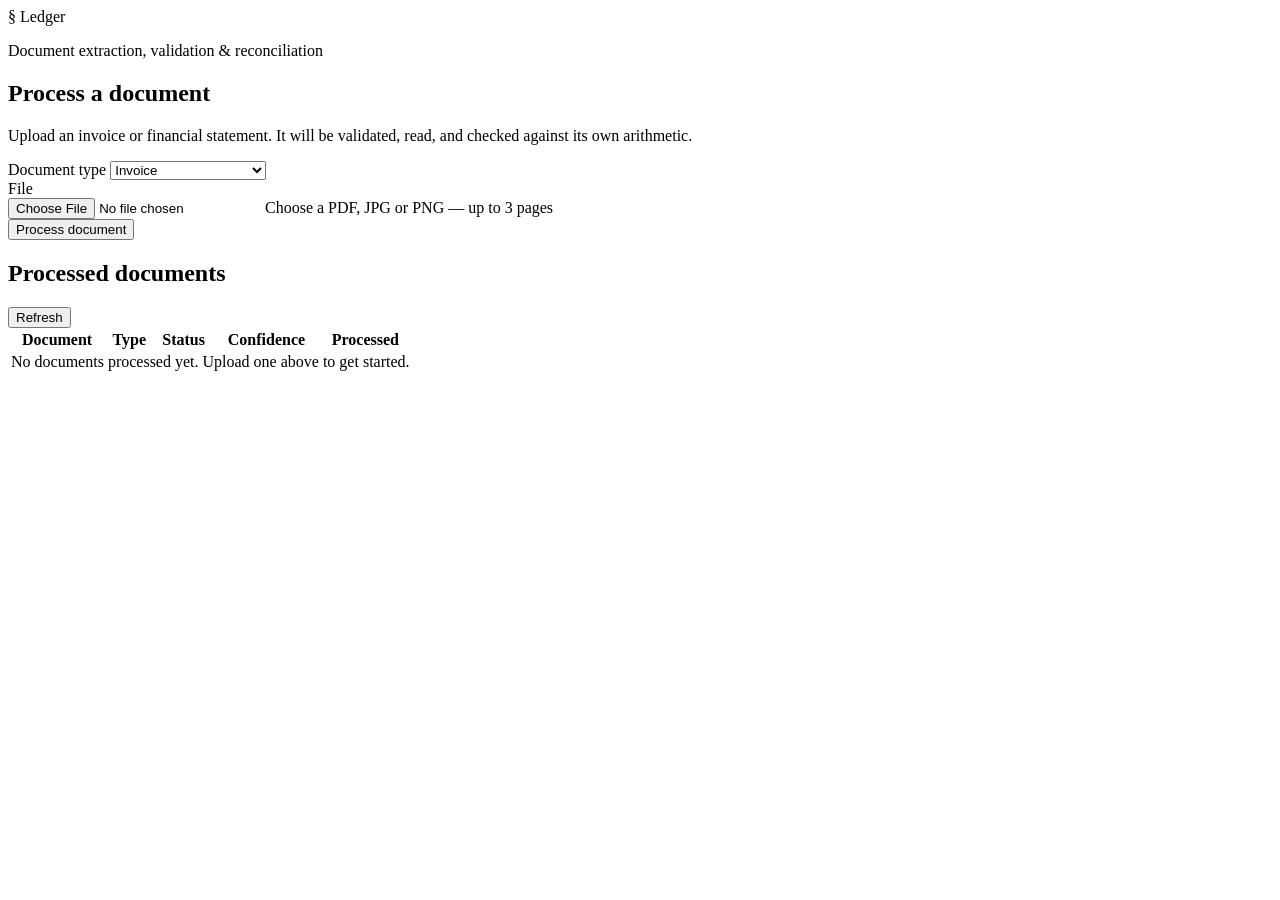
==== frontend/templates/index.html @ caafe44a "Initial commit: Document Intelligence Platform - FastAPI backend with document validation, OCR, AI e" ====
<!DOCTYPE html>
<html lang="en">
<head>
<meta charset="UTF-8" />
<meta name="viewport" content="width=device-width, initial-scale=1.0" />
<title>Ledger — Document Intelligence</title>
<link rel="preconnect" href="https://fonts.googleapis.com">
<link rel="preconnect" href="https://fonts.gstatic.com" crossorigin>
<link href="https://fonts.googleapis.com/css2?family=Source+Serif+4:opsz,wght@8..60,400;8..60,600;8..60,700&family=IBM+Plex+Sans:wght@400;500;600&family=IBM+Plex+Mono:wght@400;500;600&display=swap" rel="stylesheet">
<link rel="stylesheet" href="/static/css/style.css" />
</head>
<body>

<header class="topbar">
  <div class="topbar__brand">
    <span class="topbar__mark">§</span>
    <span class="topbar__name">Ledger</span>
  </div>
  <p class="topbar__tagline">Document extraction, validation &amp; reconciliation</p>
</header>

<main class="layout">

  <!-- ============ INTAKE ============ -->
  <section class="intake" aria-labelledby="intake-heading">
    <h1 id="intake-heading">Process a document</h1>
    <p class="intake__hint">Upload an invoice or financial statement. It will be validated, read, and checked against its own arithmetic.</p>

    <form id="processForm" class="intake__form">
      <div class="field">
        <label for="documentType">Document type</label>
        <select id="documentType" name="document_type" required>
          <option value="invoice">Invoice</option>
          <option value="balance_sheet">Balance sheet</option>
          <option value="profit_and_loss">Profit &amp; loss statement</option>
          <option value="cash_flow_statement">Cash flow statement</option>
        </select>
      </div>

      <div class="field">
        <label for="fileInput">File</label>
        <div class="dropzone" id="dropzone">
          <input type="file" id="fileInput" name="file" accept=".pdf,.jpg,.jpeg,.png" required />
          <span id="dropzoneLabel">Choose a PDF, JPG or PNG — up to 3 pages</span>
        </div>
      </div>

      <button type="submit" id="processBtn" class="btn btn--primary">Process document</button>
      <p id="processStatus" class="intake__status" role="status" aria-live="polite"></p>
    </form>
  </section>

  <!-- ============ DASHBOARD ============ -->
  <section class="ledger" aria-labelledby="ledger-heading">
    <div class="ledger__head">
      <h2 id="ledger-heading">Processed documents</h2>
      <button id="refreshBtn" class="btn btn--ghost">Refresh</button>
    </div>

    <table class="ledger__table" id="ledgerTable">
      <thead>
        <tr>
          <th>Document</th>
          <th>Type</th>
          <th>Status</th>
          <th class="num">Confidence</th>
          <th>Processed</th>
        </tr>
      </thead>
      <tbody id="ledgerBody">
        <tr class="ledger__empty-row"><td colspan="5">No documents processed yet. Upload one above to get started.</td></tr>
      </tbody>
    </table>
  </section>

</main>

<!-- ============ DETAIL PANEL (slide-over) ============ -->
<div id="detailOverlay" class="overlay" hidden>
  <aside id="detailPanel" class="detail" aria-labelledby="detail-heading">
    <div class="detail__head">
      <div>
        <p class="detail__eyebrow" id="detailType"></p>
        <h2 id="detail-heading" class="detail__title"></h2>
      </div>
      <button id="closeDetailBtn" class="btn btn--icon" aria-label="Close">✕</button>
    </div>

    <div class="detail__tabs">
      <button class="detail__tab is-active" data-tab="fields">Fields</button>
      <button class="detail__tab" data-tab="validation">Validation</button>
      <button class="detail__tab" data-tab="json">Raw JSON</button>
    </div>

    <div class="detail__body">
      <div id="tabFields" class="detail__pane is-active">
        <div id="fileValidationSummary" class="callout"></div>
        <div id="fieldsGrid" class="fields-grid"></div>
        <div id="lineItemsWrap"></div>
      </div>

      <div id="tabValidation" class="detail__pane">
        <div id="validationSummary" class="callout"></div>
        <table class="checks-table" id="checksTable">
          <thead>
            <tr><th>Check</th><th>Period</th><th>Formula</th><th class="num">Calculated</th><th class="num">Reported</th><th class="num">Variance</th><th>Status</th></tr>
          </thead>
          <tbody id="checksBody"></tbody>
        </table>
      </div>

      <div id="tabJson" class="detail__pane">
        <pre id="rawJson" class="raw-json"></pre>
      </div>
    </div>
  </aside>
</div>

<script src="/static/js/app.js"></script>
</body>
</html>
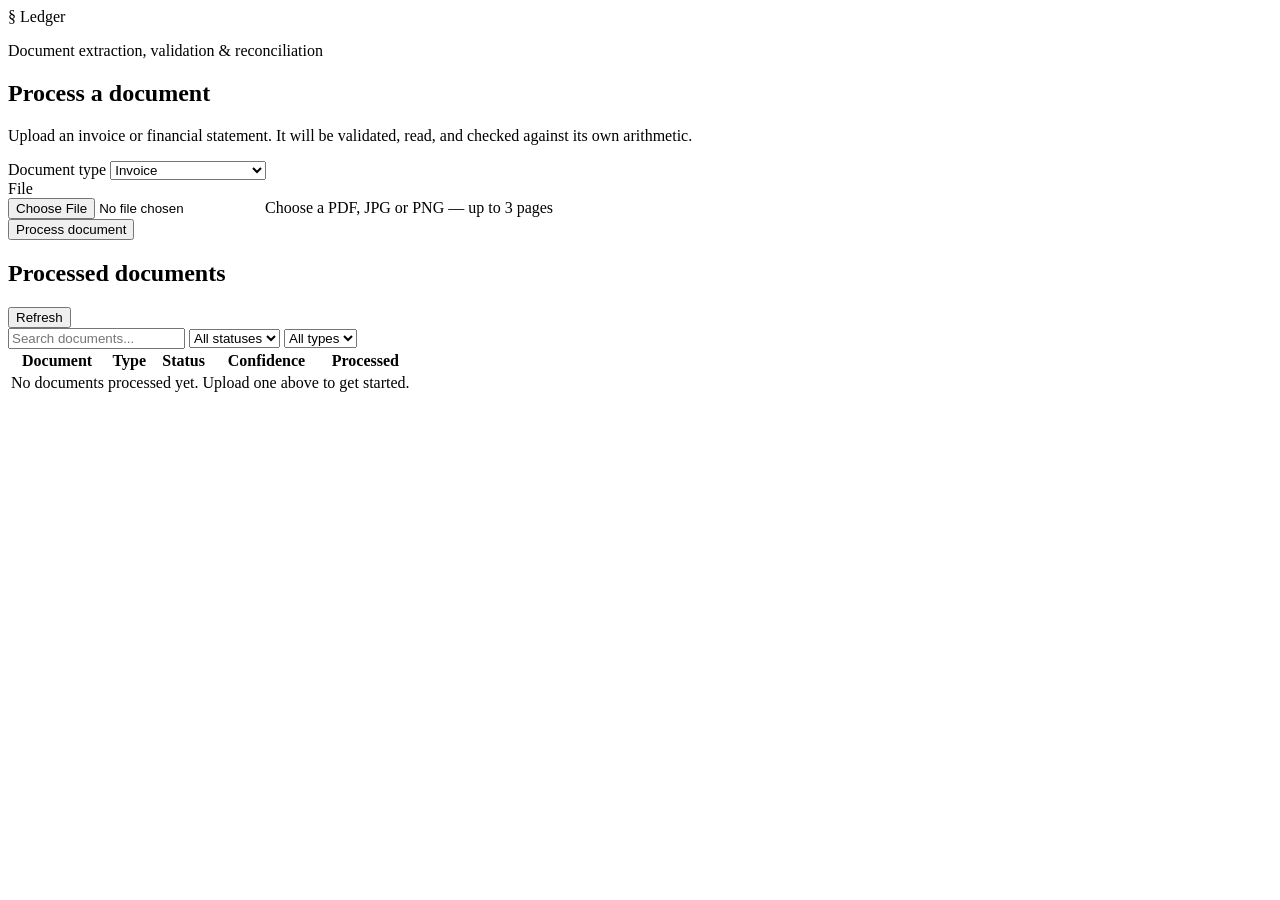
==== commit 62512ed1: "Improve validation dashboard and deployment configuration" ====
--- a/frontend/templates/index.html
+++ b/frontend/templates/index.html
@@ -55,6 +55,13 @@
     <div class="ledger__head">
       <h2 id="ledger-heading">Processed documents</h2>
       <button id="refreshBtn" class="btn btn--ghost">Refresh</button>
+    </div>
+
+    <div class="dashboard-stats" id="dashboardStats" aria-label="Dashboard summary"></div>
+    <div class="ledger__filters">
+      <input id="searchInput" type="text" placeholder="Search documents..." aria-label="Search documents" />
+      <select id="statusFilter" aria-label="Filter by status"><option value="">All statuses</option><option>PASS</option><option>FAILED</option></select>
+      <select id="typeFilter" aria-label="Filter by type"><option value="">All types</option></select>
     </div>
 
     <table class="ledger__table" id="ledgerTable">
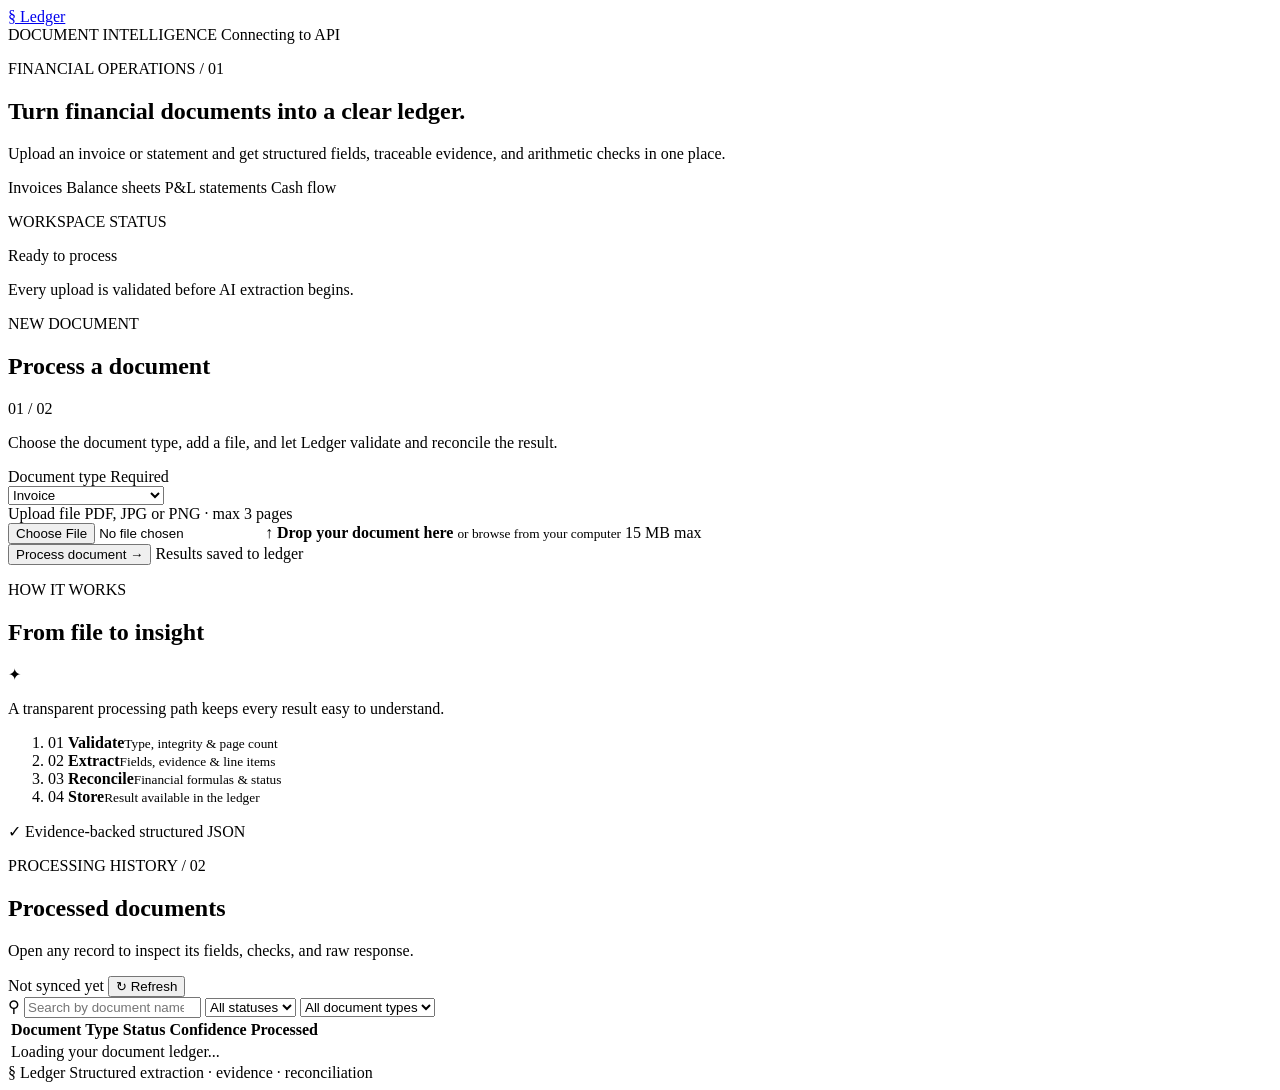
==== commit 3874b2a7: "Polish frontend dashboard without backend changes" ====
--- a/frontend/templates/index.html
+++ b/frontend/templates/index.html
@@ -1,128 +1,238 @@
 <!DOCTYPE html>
 <html lang="en">
 <head>
-<meta charset="UTF-8" />
-<meta name="viewport" content="width=device-width, initial-scale=1.0" />
-<title>Ledger — Document Intelligence</title>
-<link rel="preconnect" href="https://fonts.googleapis.com">
-<link rel="preconnect" href="https://fonts.gstatic.com" crossorigin>
-<link href="https://fonts.googleapis.com/css2?family=Source+Serif+4:opsz,wght@8..60,400;8..60,600;8..60,700&family=IBM+Plex+Sans:wght@400;500;600&family=IBM+Plex+Mono:wght@400;500;600&display=swap" rel="stylesheet">
-<link rel="stylesheet" href="/static/css/style.css" />
+  <meta charset="UTF-8" />
+  <meta name="viewport" content="width=device-width, initial-scale=1.0" />
+  <meta name="theme-color" content="#0f766e" />
+  <title>Ledger | Document Intelligence</title>
+  <link rel="preconnect" href="https://fonts.googleapis.com" />
+  <link rel="preconnect" href="https://fonts.gstatic.com" crossorigin />
+  <link href="https://fonts.googleapis.com/css2?family=DM+Mono:wght@400;500&family=DM+Sans:wght@400;500;600;700&family=Newsreader:opsz,wght@6..72,500;6..72,600&display=swap" rel="stylesheet" />
+  <link rel="stylesheet" href="/static/css/style.css?v=20260911-ui" />
 </head>
 <body>
-
-<header class="topbar">
-  <div class="topbar__brand">
-    <span class="topbar__mark">§</span>
-    <span class="topbar__name">Ledger</span>
+  <header class="topbar">
+    <div class="topbar__inner">
+      <a class="brand" href="/" aria-label="Ledger home">
+        <span class="brand__mark" aria-hidden="true">&sect;</span>
+        <span class="brand__name">Ledger</span>
+      </a>
+      <div class="topbar__right">
+        <span class="topbar__label">DOCUMENT INTELLIGENCE</span>
+        <span id="apiStatus" class="api-status is-checking" role="status" aria-live="polite">
+          <span class="api-status__dot" aria-hidden="true"></span>
+          <span id="apiStatusText">Connecting to API</span>
+        </span>
+      </div>
+    </div>
+  </header>
+
+  <main class="page">
+    <section class="hero" aria-labelledby="page-title">
+      <div class="hero__copy">
+        <p class="eyebrow">FINANCIAL OPERATIONS <span>/</span> 01</p>
+        <h1 id="page-title">Turn financial documents into a clear ledger.</h1>
+        <p class="hero__intro">Upload an invoice or statement and get structured fields, traceable evidence, and arithmetic checks in one place.</p>
+        <div class="hero__chips" aria-label="Supported document types">
+          <span>Invoices</span>
+          <span>Balance sheets</span>
+          <span>P&amp;L statements</span>
+          <span>Cash flow</span>
+        </div>
+      </div>
+      <aside class="hero__aside" aria-label="Workspace status">
+        <p class="hero__aside-label">WORKSPACE STATUS</p>
+        <p class="hero__aside-value"><span class="live-dot" aria-hidden="true"></span> Ready to process</p>
+        <p class="hero__aside-note">Every upload is validated before AI extraction begins.</p>
+      </aside>
+    </section>
+
+    <section class="workspace-grid" aria-label="Document processing workspace">
+      <section class="card intake" aria-labelledby="intake-heading">
+        <div class="card__head">
+          <div>
+            <p class="eyebrow">NEW DOCUMENT</p>
+            <h2 id="intake-heading">Process a document</h2>
+          </div>
+          <span class="card__index">01 <span>/</span> 02</span>
+        </div>
+        <p class="card__intro">Choose the document type, add a file, and let Ledger validate and reconcile the result.</p>
+
+        <form id="processForm" class="intake__form">
+          <div class="field">
+            <div class="field__label-row">
+              <label for="documentType">Document type</label>
+              <span class="field__hint">Required</span>
+            </div>
+            <div class="select-wrap">
+              <select id="documentType" name="document_type" required>
+                <option value="invoice">Invoice</option>
+                <option value="balance_sheet">Balance sheet</option>
+                <option value="profit_and_loss">Profit &amp; loss statement</option>
+                <option value="cash_flow_statement">Cash flow statement</option>
+              </select>
+            </div>
+          </div>
+
+          <div class="field">
+            <div class="field__label-row">
+              <label for="fileInput">Upload file</label>
+              <span class="field__hint">PDF, JPG or PNG <span>&middot;</span> max 3 pages</span>
+            </div>
+            <label class="dropzone" id="dropzone" for="fileInput">
+              <input type="file" id="fileInput" name="file" accept=".pdf,.jpg,.jpeg,.png" required />
+              <span class="dropzone__icon" aria-hidden="true">&uarr;</span>
+              <span class="dropzone__copy">
+                <strong id="dropzoneLabel">Drop your document here</strong>
+                <small id="dropzoneHint">or browse from your computer</small>
+              </span>
+              <span class="dropzone__meta">15 MB max</span>
+            </label>
+          </div>
+
+          <div class="intake__actions">
+            <button type="submit" id="processBtn" class="btn btn--primary">
+              <span>Process document</span>
+              <span class="btn__arrow" aria-hidden="true">&rarr;</span>
+            </button>
+            <span class="action-note"><span class="action-note__dot" aria-hidden="true"></span> Results saved to ledger</span>
+          </div>
+          <p id="processStatus" class="intake__status" role="status" aria-live="polite"></p>
+        </form>
+      </section>
+
+      <aside class="card workflow" aria-labelledby="workflow-heading">
+        <div class="card__head">
+          <div>
+            <p class="eyebrow">HOW IT WORKS</p>
+            <h2 id="workflow-heading">From file to insight</h2>
+          </div>
+          <span class="workflow__spark" aria-hidden="true">&#10022;</span>
+        </div>
+        <p class="card__intro">A transparent processing path keeps every result easy to understand.</p>
+        <ol class="workflow__steps" id="workflowSteps">
+          <li class="workflow__step" data-step="validate">
+            <span class="workflow__number">01</span>
+            <span><strong>Validate</strong><small>Type, integrity &amp; page count</small></span>
+          </li>
+          <li class="workflow__step" data-step="extract">
+            <span class="workflow__number">02</span>
+            <span><strong>Extract</strong><small>Fields, evidence &amp; line items</small></span>
+          </li>
+          <li class="workflow__step" data-step="reconcile">
+            <span class="workflow__number">03</span>
+            <span><strong>Reconcile</strong><small>Financial formulas &amp; status</small></span>
+          </li>
+          <li class="workflow__step" data-step="store">
+            <span class="workflow__number">04</span>
+            <span><strong>Store</strong><small>Result available in the ledger</small></span>
+          </li>
+        </ol>
+        <div class="workflow__footer"><span class="workflow__footer-icon">&#10003;</span> Evidence-backed structured JSON</div>
+      </aside>
+    </section>
+
+    <section class="ledger" aria-labelledby="ledger-heading">
+      <div class="section-head">
+        <div>
+          <p class="eyebrow">PROCESSING HISTORY <span>/</span> 02</p>
+          <h2 id="ledger-heading">Processed documents</h2>
+          <p class="section-head__note">Open any record to inspect its fields, checks, and raw response.</p>
+        </div>
+        <div class="section-head__actions">
+          <span id="lastUpdated" class="last-updated">Not synced yet</span>
+          <button id="refreshBtn" class="btn btn--secondary" type="button">
+            <span id="refreshIcon" aria-hidden="true">&#8635;</span>
+            <span id="refreshText">Refresh</span>
+          </button>
+        </div>
+      </div>
+
+      <div class="dashboard-stats" id="dashboardStats" aria-label="Dashboard summary"></div>
+
+      <div class="ledger__toolbar">
+        <label class="search-box" for="searchInput">
+          <span aria-hidden="true">&#9906;</span>
+          <input id="searchInput" type="search" placeholder="Search by document name" aria-label="Search documents" />
+        </label>
+        <select id="statusFilter" aria-label="Filter by status">
+          <option value="">All statuses</option>
+          <option value="PASS">Passed</option>
+          <option value="PROCESSING">Processing</option>
+          <option value="FAILED">Failed</option>
+        </select>
+        <select id="typeFilter" aria-label="Filter by document type">
+          <option value="">All document types</option>
+        </select>
+      </div>
+
+      <div class="table-shell">
+        <table class="ledger__table" id="ledgerTable">
+          <thead>
+            <tr>
+              <th>Document</th>
+              <th>Type</th>
+              <th>Status</th>
+              <th class="num">Confidence</th>
+              <th>Processed</th>
+              <th class="table-action" aria-label="Open document"></th>
+            </tr>
+          </thead>
+          <tbody id="ledgerBody">
+            <tr class="ledger__empty-row"><td colspan="6">Loading your document ledger...</td></tr>
+          </tbody>
+        </table>
+      </div>
+    </section>
+  </main>
+
+  <footer class="footer">
+    <span><span class="footer__mark">&sect;</span> Ledger</span>
+    <span>Structured extraction <span class="footer__separator">&middot;</span> evidence <span class="footer__separator">&middot;</span> reconciliation</span>
+  </footer>
+
+  <div id="detailOverlay" class="overlay" hidden>
+    <aside id="detailPanel" class="detail" aria-labelledby="detail-heading" role="dialog" aria-modal="true">
+      <div class="detail__head">
+        <div>
+          <p class="detail__eyebrow" id="detailType"></p>
+          <h2 id="detail-heading" class="detail__title"></h2>
+        </div>
+        <button id="closeDetailBtn" class="btn btn--icon" type="button" aria-label="Close document details">&times;</button>
+      </div>
+
+      <div class="detail__tabs" role="tablist" aria-label="Document details">
+        <button class="detail__tab is-active" data-tab="fields" role="tab" type="button">Fields</button>
+        <button class="detail__tab" data-tab="validation" role="tab" type="button">Validation</button>
+        <button class="detail__tab" data-tab="json" role="tab" type="button">Raw JSON</button>
+      </div>
+
+      <div class="detail__body">
+        <div id="tabFields" class="detail__pane is-active" role="tabpanel">
+          <div id="fileValidationSummary" class="callout"></div>
+          <div id="fieldsGrid" class="fields-grid"></div>
+          <div id="lineItemsWrap"></div>
+        </div>
+
+        <div id="tabValidation" class="detail__pane" role="tabpanel">
+          <div id="validationSummary" class="callout"></div>
+          <div class="checks-shell">
+            <table class="checks-table" id="checksTable">
+              <thead>
+                <tr><th>Check</th><th>Period</th><th>Formula</th><th class="num">Calculated</th><th class="num">Reported</th><th class="num">Variance</th><th>Status</th></tr>
+              </thead>
+              <tbody id="checksBody"></tbody>
+            </table>
+          </div>
+        </div>
+
+        <div id="tabJson" class="detail__pane" role="tabpanel">
+          <pre id="rawJson" class="raw-json"></pre>
+        </div>
+      </div>
+    </aside>
   </div>
-  <p class="topbar__tagline">Document extraction, validation &amp; reconciliation</p>
-</header>
-
-<main class="layout">
-
-  <!-- ============ INTAKE ============ -->
-  <section class="intake" aria-labelledby="intake-heading">
-    <h1 id="intake-heading">Process a document</h1>
-    <p class="intake__hint">Upload an invoice or financial statement. It will be validated, read, and checked against its own arithmetic.</p>
-
-    <form id="processForm" class="intake__form">
-      <div class="field">
-        <label for="documentType">Document type</label>
-        <select id="documentType" name="document_type" required>
-          <option value="invoice">Invoice</option>
-          <option value="balance_sheet">Balance sheet</option>
-          <option value="profit_and_loss">Profit &amp; loss statement</option>
-          <option value="cash_flow_statement">Cash flow statement</option>
-        </select>
-      </div>
-
-      <div class="field">
-        <label for="fileInput">File</label>
-        <div class="dropzone" id="dropzone">
-          <input type="file" id="fileInput" name="file" accept=".pdf,.jpg,.jpeg,.png" required />
-          <span id="dropzoneLabel">Choose a PDF, JPG or PNG — up to 3 pages</span>
-        </div>
-      </div>
-
-      <button type="submit" id="processBtn" class="btn btn--primary">Process document</button>
-      <p id="processStatus" class="intake__status" role="status" aria-live="polite"></p>
-    </form>
-  </section>
-
-  <!-- ============ DASHBOARD ============ -->
-  <section class="ledger" aria-labelledby="ledger-heading">
-    <div class="ledger__head">
-      <h2 id="ledger-heading">Processed documents</h2>
-      <button id="refreshBtn" class="btn btn--ghost">Refresh</button>
-    </div>
-
-    <div class="dashboard-stats" id="dashboardStats" aria-label="Dashboard summary"></div>
-    <div class="ledger__filters">
-      <input id="searchInput" type="text" placeholder="Search documents..." aria-label="Search documents" />
-      <select id="statusFilter" aria-label="Filter by status"><option value="">All statuses</option><option>PASS</option><option>FAILED</option></select>
-      <select id="typeFilter" aria-label="Filter by type"><option value="">All types</option></select>
-    </div>
-
-    <table class="ledger__table" id="ledgerTable">
-      <thead>
-        <tr>
-          <th>Document</th>
-          <th>Type</th>
-          <th>Status</th>
-          <th class="num">Confidence</th>
-          <th>Processed</th>
-        </tr>
-      </thead>
-      <tbody id="ledgerBody">
-        <tr class="ledger__empty-row"><td colspan="5">No documents processed yet. Upload one above to get started.</td></tr>
-      </tbody>
-    </table>
-  </section>
-
-</main>
-
-<!-- ============ DETAIL PANEL (slide-over) ============ -->
-<div id="detailOverlay" class="overlay" hidden>
-  <aside id="detailPanel" class="detail" aria-labelledby="detail-heading">
-    <div class="detail__head">
-      <div>
-        <p class="detail__eyebrow" id="detailType"></p>
-        <h2 id="detail-heading" class="detail__title"></h2>
-      </div>
-      <button id="closeDetailBtn" class="btn btn--icon" aria-label="Close">✕</button>
-    </div>
-
-    <div class="detail__tabs">
-      <button class="detail__tab is-active" data-tab="fields">Fields</button>
-      <button class="detail__tab" data-tab="validation">Validation</button>
-      <button class="detail__tab" data-tab="json">Raw JSON</button>
-    </div>
-
-    <div class="detail__body">
-      <div id="tabFields" class="detail__pane is-active">
-        <div id="fileValidationSummary" class="callout"></div>
-        <div id="fieldsGrid" class="fields-grid"></div>
-        <div id="lineItemsWrap"></div>
-      </div>
-
-      <div id="tabValidation" class="detail__pane">
-        <div id="validationSummary" class="callout"></div>
-        <table class="checks-table" id="checksTable">
-          <thead>
-            <tr><th>Check</th><th>Period</th><th>Formula</th><th class="num">Calculated</th><th class="num">Reported</th><th class="num">Variance</th><th>Status</th></tr>
-          </thead>
-          <tbody id="checksBody"></tbody>
-        </table>
-      </div>
-
-      <div id="tabJson" class="detail__pane">
-        <pre id="rawJson" class="raw-json"></pre>
-      </div>
-    </div>
-  </aside>
-</div>
-
-<script src="/static/js/app.js"></script>
+
+  <script src="/static/js/app.js?v=20260911-ui"></script>
 </body>
 </html>
